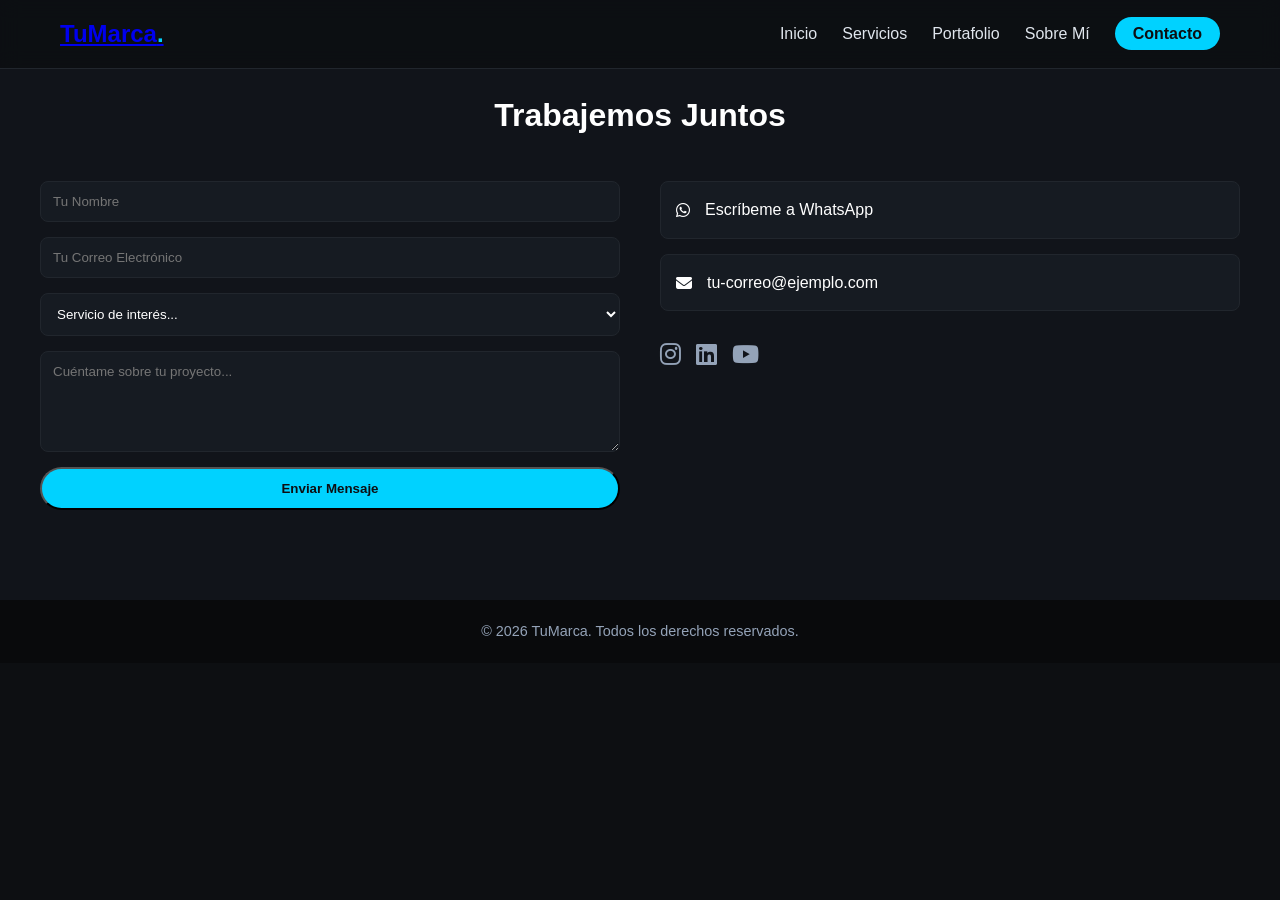
==== contacto.html @ b71250a3 "Add files via upload" ====
<!DOCTYPE html>
<html lang="es">
<head>
    <meta charset="UTF-8">
    <meta name="viewport" content="width=device-width, initial-scale=1.0">
    <title>Portafolio | TuMarca</title>
    <link rel="stylesheet" href="style.css">
    <link rel="stylesheet" href="https://cdnjs.cloudflare.com/ajax/libs/font-awesome/6.4.0/css/all.min.css">
</head>
<body>

    <header>
        <nav class="navbar">
            <a href="index.html" class="logo">TuMarca<span>.</span></a>
            <ul class="nav-links" id="navLinks">
                <li><a href="index.html">Inicio</a></li>
                <li><a href="servicios.html">Servicios</a></li>
                <li><a href="portafolio.html" class="active">Portafolio</a></li>
                <li><a href="sobremi.html">Sobre Mí</a></li>
                <li><a href="contacto.html" class="btn-nav">Contacto</a></li>
            </ul>
            <div class="menu-toggle" id="mobileMenu"><i class="fa-solid fa-bars"></i></div>
        </nav>
    </header>

    <main>
         <section id="contacto" class="seccion bg-alt">
        <h2 class="titulo-seccion">Trabajemos Juntos</h2>
        <div class="contacto-container">
            <!-- Formulario -->
            <form class="formulario-contacto" id="formContacto">
                <input type="text" placeholder="Tu Nombre" required>
                <input type="email" placeholder="Tu Correo Electrónico" required>
                <select required>
                    <option value="" disabled selected>Servicio de interés...</option>
                    <option value="video">Edición de Video</option>
                    <option value="audio">Producción de Audio</option>
                    <option value="texto">Redacción de Texto</option>
                    <option value="web">Desarrollo Web</option>
                    <option value="otro">Otro / Proyecto Integral</option>
                </select>
                <textarea rows="5" placeholder="Cuéntame sobre tu proyecto..." required></textarea>
                <button type="submit" class="btn btn-primary">Enviar Mensaje</button>
            </form>

            <!-- Vías directas -->
            <div class="contacto-directo">
                <a href="https://wa.me/51999999999" target="_blank" class="card-contacto whatsapp">
                    <i class="fa-brands fa-whatsapp"></i>
                    <span>Escríbeme a WhatsApp</span>
                </a>
                <a href="mailto:tu-correo@ejemplo.com" class="card-contacto email">
                    <i class="fa-solid fa-envelope"></i>
                    <span>tu-correo@ejemplo.com</span>
                </a>
                <div class="redes-sociales">
                    <a href="#"><i class="fa-brands fa-instagram"></i></a>
                    <a href="#"><i class="fa-brands fa-linkedin"></i></a>
                    <a href="#"><i class="fa-brands fa-youtube"></i></a>
                </div>
            </div>
        </div>
    </section>
    </main>

    <footer><p>&copy; 2026 TuMarca. Todos los derechos reservados.</p></footer>
    <script src="script.js"></script>
</body>
</html>
---- style.css ----
* {
    margin: 0;
    padding: 0;
    box-sizing: border-box;
    font-family: 'Segoe UI', Tahoma, Geneva, Verdana, sans-serif;
}

html {
    scroll-behavior: smooth;
}

body {
    background-color: #0d0f12;
    color: #e0e6ed;
    line-height: 1.6;
}

/* Variables de Color */
:root {
    --primary: #00d2ff;
    --primary-hover: #0099cc;
    --bg-card: #161b22;
    --bg-alt: #11141a;
    --text-muted: #94a3b8;
}

/* Navegación */
header {
    position: fixed;
    top: 0;
    width: 100%;
    background: rgba(13, 15, 18, 0.9);
    backdrop-filter: blur(10px);
    z-index: 1000;
    border-bottom: 1px solid #21262d;
}

.navbar {
    display: flex;
    justify-content: space-between;
    align-items: center;
    max-width: 1200px;
    margin: 0 auto;
    padding: 15px 20px;
}

.logo {
    font-size: 1.5rem;
    font-weight: bold;
}

.logo span { color: var(--primary); }

.nav-links {
    display: flex;
    list-style: none;
    align-items: center;
    gap: 25px;
}

.nav-links a {
    color: #e0e6ed;
    text-decoration: none;
    transition: 0.3s;
}

.nav-links a:hover { color: var(--primary); }

.btn-nav {
    background: var(--primary);
    color: #0d0f12 !important;
    padding: 8px 18px;
    border-radius: 20px;
    font-weight: bold;
}

.menu-toggle {
    display: none;
    font-size: 1.5rem;
    cursor: pointer;
}

/* Secciones Generales */
.seccion {
    padding: 90px 20px;
    max-width: 1200px;
    margin: 0 auto;
}

.bg-alt {
    background-color: var(--bg-alt);
    max-width: 100%;
}

.titulo-seccion {
    text-align: center;
    font-size: 2rem;
    margin-bottom: 40px;
    color: #ffffff;
}

/* Hero Section */
.hero {
    min-height: 100vh;
    display: flex;
    align-items: center;
    justify-content: center;
    text-align: center;
    padding: 0 20px;
    background: radial-gradient(circle at center, #1a2332 0%, #0d0f12 70%);
}

.hero-content h1 {
    font-size: clamp(2rem, 5vw, 3.2rem);
    margin-bottom: 15px;
}

.hero-content h1 span { color: var(--primary); }

.hero-content p {
    font-size: 1.2rem;
    color: var(--text-muted);
    max-width: 600px;
    margin: 0 auto 30px;
}

.hero-buttons {
    display: flex;
    gap: 15px;
    justify-content: center;
}

.btn {
    padding: 12px 28px;
    border-radius: 25px;
    text-decoration: none;
    font-weight: bold;
    transition: 0.3s;
}

.btn-primary { background: var(--primary); color: #0d0f12; }
.btn-secondary { border: 1px solid var(--primary); color: var(--primary); }

.btn-primary:hover { background: var(--primary-hover); }
.btn-secondary:hover { background: rgba(0, 210, 255, 0.1); }

/* Grid Servicios */
.servicios-grid, .portafolio-grid {
    display: grid;
    grid-template-columns: repeat(auto-fit, minmax(250px, 1fr));
    gap: 25px;
}

.tarjeta-servicio {
    background: var(--bg-card);
    padding: 30px;
    border-radius: 12px;
    border: 1px solid #21262d;
    transition: 0.3s;
}

.tarjeta-servicio:hover {
    transform: translateY(-5px);
    border-color: var(--primary);
}

.icono-servicio {
    font-size: 2.2rem;
    color: var(--primary);
    margin-bottom: 15px;
}

/* Portafolio */
.tarjeta-portafolio {
    background: var(--bg-card);
    border-radius: 12px;
    overflow: hidden;
    border: 1px solid #21262d;
}

.placeholder-media {
    height: 180px;
    background: #21262d;
    display: flex;
    align-items: center;
    justify-content: center;
    font-size: 2.5rem;
    color: var(--text-muted);
}

.info-portafolio { padding: 15px; }
.info-portafolio span { font-size: 0.8rem; color: var(--primary); }

/* Sobre Mí */
.sobre-mi-container {
    display: flex;
    align-items: center;
    gap: 40px;
    flex-wrap: wrap;
}

.foto-perfil {
    width: 200px;
    height: 200px;
    background: var(--bg-card);
    border-radius: 50%;
    display: flex;
    align-items: center;
    justify-content: center;
    font-size: 5rem;
    color: var(--primary);
    border: 2px solid var(--primary);
    margin: 0 auto;
}

.texto-sobre-mi { flex: 1; min-width: 280px; }

/* Contacto */
.contacto-container {
    display: flex;
    gap: 40px;
    flex-wrap: wrap;
    max-width: 1200px;
    margin: 0 auto;
}

.formulario-contacto {
    flex: 1;
    min-width: 280px;
    display: flex;
    flex-direction: column;
    gap: 15px;
}

.formulario-contacto input,
.formulario-contacto select,
.formulario-contacto textarea {
    width: 100%;
    padding: 12px;
    background: var(--bg-card);
    border: 1px solid #21262d;
    border-radius: 8px;
    color: #fff;
}

.contacto-directo {
    flex: 1;
    min-width: 280px;
    display: flex;
    flex-direction: column;
    gap: 15px;
}

.card-contacto {
    display: flex;
    align-items: center;
    gap: 15px;
    padding: 15px;
    background: var(--bg-card);
    border-radius: 8px;
    color: #fff;
    text-decoration: none;
    border: 1px solid #21262d;
}

.redes-sociales {
    display: flex;
    gap: 15px;
    font-size: 1.5rem;
    margin-top: 10px;
}

.redes-sociales a { color: var(--text-muted); }
.redes-sociales a:hover { color: var(--primary); }

footer {
    text-align: center;
    padding: 20px;
    background: #090a0c;
    color: var(--text-muted);
    font-size: 0.9rem;
}

/* Responsivo */
@media (max-width: 768px) {
    .menu-toggle { display: block; }
    .nav-links {
        display: none;
        position: absolute;
        top: 100%;
        left: 0;
        width: 100%;
        background: #0d0f12;
        flex-direction: column;
        padding: 20px;
    }
    .nav-links.active { display: flex; }
}
/* ==========================================
   SECCIÓN HABILIDADES / CAJA DE HERRAMIENTAS
   ========================================== */

.seccion-habilidades {
    margin-top: 70px;
    padding-top: 40px;
    border-top: 1px solid #1a2332;
    text-align: left;
}

.subtitulo-codigo {
    font-family: 'Courier New', Courier, monospace;
    color: #e5c07b; /* Tono dorado/amarillo código */
    font-size: 0.95rem;
    letter-spacing: 1px;
    display: block;
    margin-bottom: 8px;
}

.titulo-herramientas {
    font-size: 2.2rem;
    color: #ffffff;
    font-weight: 700;
    margin-bottom: 40px;
}

.habilidades-grid {
    display: grid;
    grid-template-columns: repeat(auto-fit, minmax(280px, 1fr));
    gap: 35px;
}

.columna-habilidad h3 {
    color: #94a3b8;
    font-size: 1.05rem;
    font-weight: 500;
    margin-bottom: 20px;
    padding-bottom: 10px;
    border-bottom: 1px solid #1e293b;
}

.tags-container {
    display: flex;
    flex-wrap: wrap;
    gap: 10px;
}

/* Cápsulas / Pills */
.tag {
    background-color: #0f172a;
    color: #cbd5e1;
    font-family: 'Courier New', Courier, monospace;
    font-size: 0.9rem;
    padding: 8px 18px;
    border-radius: 20px;
    border: 1px solid #1e293b;
    transition: all 0.3s ease;
}

.tag:hover {
    border-color: var(--primary);
    color: #ffffff;
    background-color: #1e293b;
    transform: translateY(-2px);
}
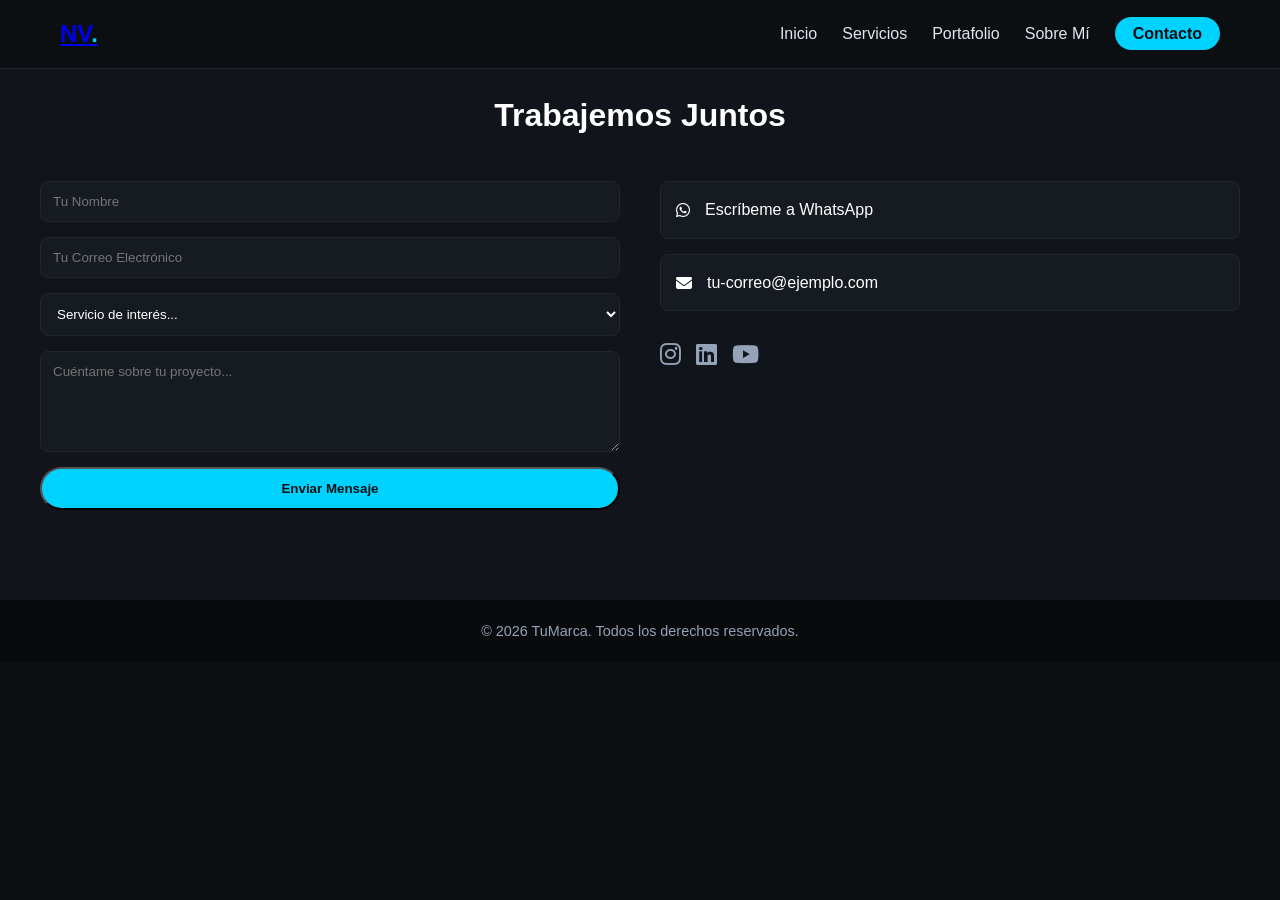
==== commit 3f309981: "Update contacto.html" ====
--- a/contacto.html
+++ b/contacto.html
@@ -11,7 +11,7 @@
 
     <header>
         <nav class="navbar">
-            <a href="index.html" class="logo">TuMarca<span>.</span></a>
+            <a href="index.html" class="logo">NV<span>.</span></a>
             <ul class="nav-links" id="navLinks">
                 <li><a href="index.html">Inicio</a></li>
                 <li><a href="servicios.html">Servicios</a></li>
@@ -45,11 +45,11 @@
 
             <!-- Vías directas -->
             <div class="contacto-directo">
-                <a href="https://wa.me/51999999999" target="_blank" class="card-contacto whatsapp">
+                <a href="https://wa.me/51931590533" target="_blank" class="card-contacto whatsapp">
                     <i class="fa-brands fa-whatsapp"></i>
                     <span>Escríbeme a WhatsApp</span>
                 </a>
-                <a href="mailto:tu-correo@ejemplo.com" class="card-contacto email">
+                <a href="mailto:inforniki1820@ejemplo.com" class="card-contacto email">
                     <i class="fa-solid fa-envelope"></i>
                     <span>tu-correo@ejemplo.com</span>
                 </a>
@@ -66,4 +66,4 @@
     <footer><p>&copy; 2026 TuMarca. Todos los derechos reservados.</p></footer>
     <script src="script.js"></script>
 </body>
-</html>+</html>
